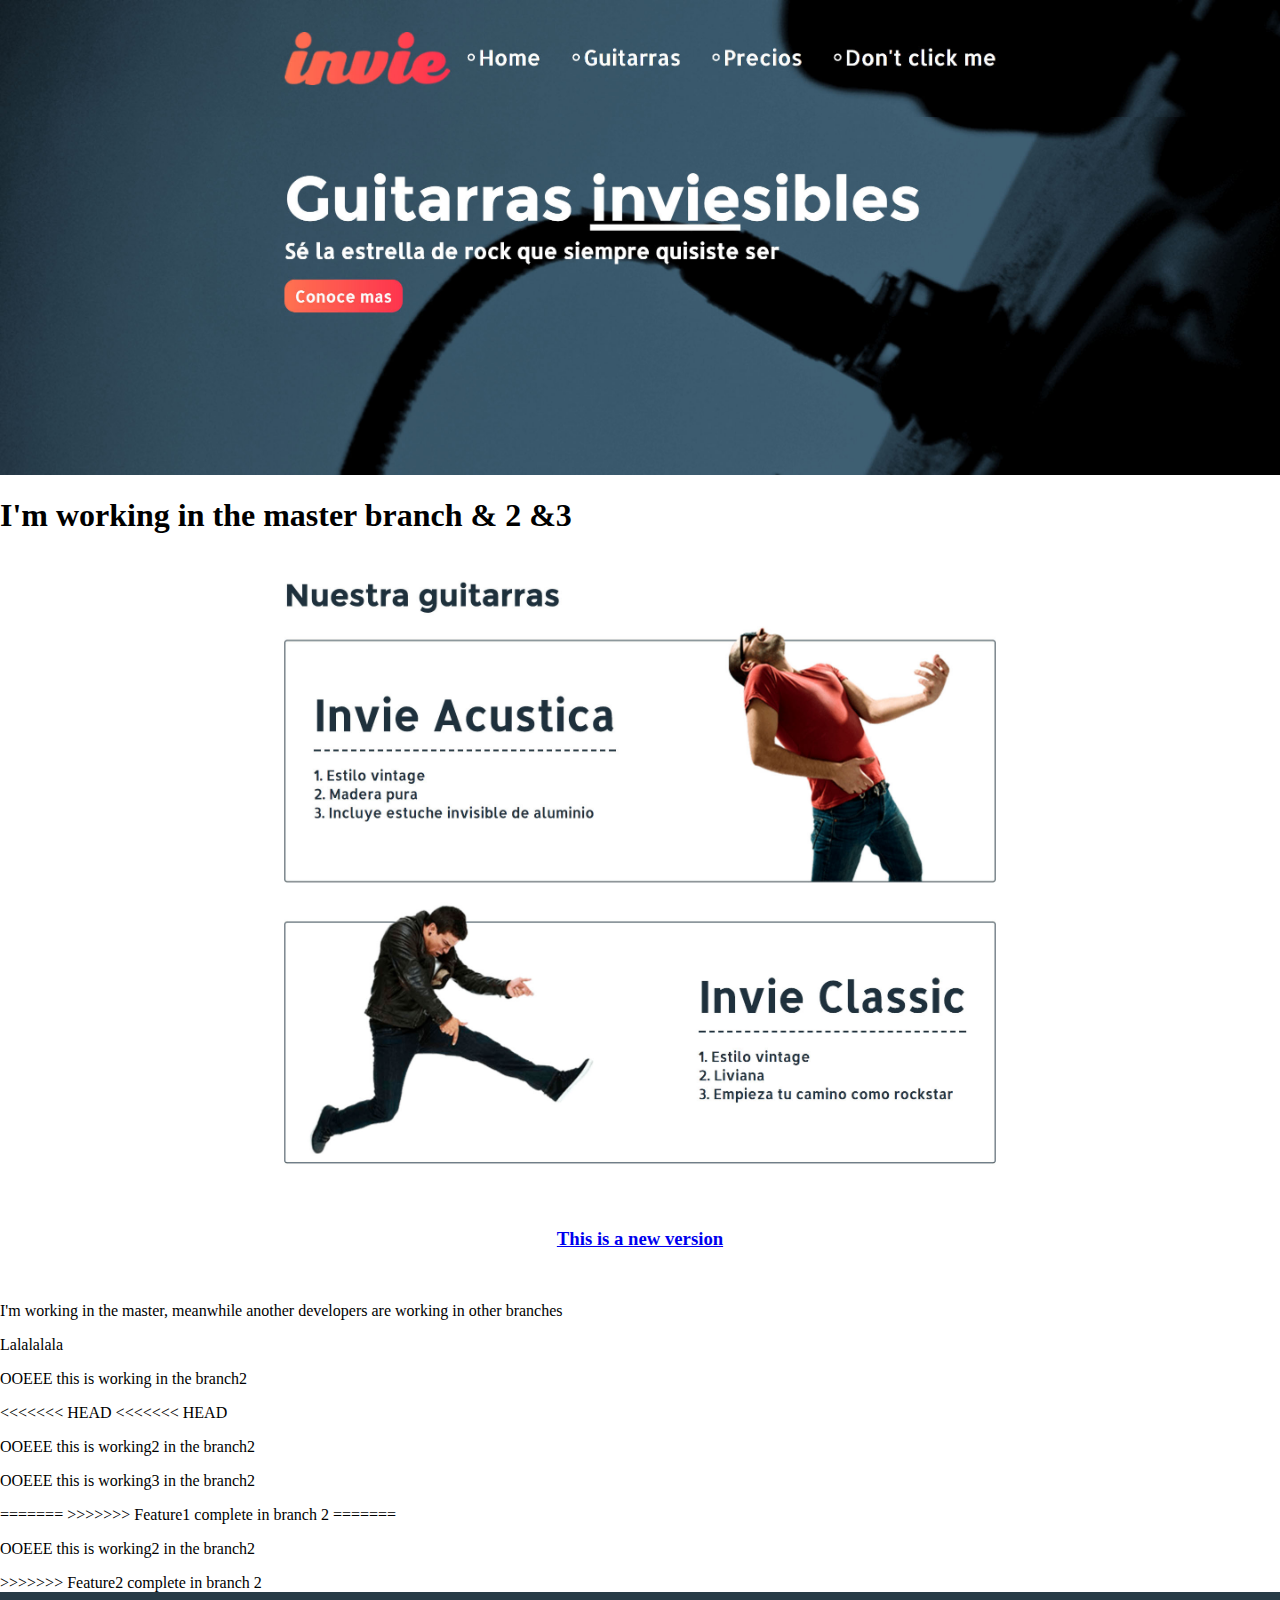
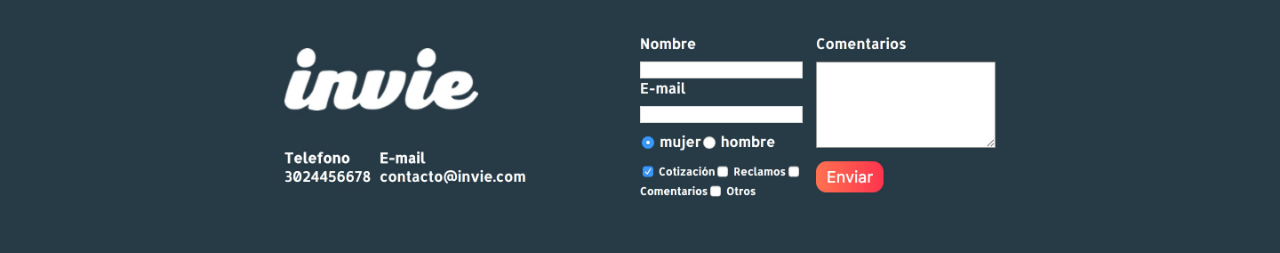
==== index.html @ 912f3657 "Feature2 complete in branch 2" ====
<!DOCTYPE html>
<html lang="en" dir="ltr">

<head>
  <meta charset="utf-8">
  <link rel="stylesheet" href="index.css">
  <title>This is a git test</title>
</head>

<body>
  <img src="invie-responsive.png" id="resp" alt="">
  <img src="header.jpg" alt="">
  <img src="hero.jpg" alt="">
  <h1>I'm working in the master branch & 2 &3</h1>
  <img src="acustica.jpg" alt="">
  <img src="clasica.jpg" alt="">
  <h3 style="text-align:center"><a href="newversion.html">This is a new version</a></h3><br>
  <p>I'm working in the master, meanwhile another developers are working in other branches</p>
  <p>Lalalalala</p>
  <p>OOEEE this is working in the branch2</p>
<<<<<<< HEAD
<<<<<<< HEAD
  <p>OOEEE this is working2 in the branch2</p>
  <p>OOEEE this is working3 in the branch2</p>
=======
>>>>>>> Feature1 complete in branch 2
=======
  <p>OOEEE this is working2 in the branch2</p>
>>>>>>> Feature2 complete in branch 2
  <img src="footer.jpg" alt="">
</body>

</html>
---- index.css ----
body {
  margin: 0;
}
img {
  max-width: 100%;
  vertical-align: top;
}
img#resp {
  display: none; /*Hide the image*/
}
@media screen and (max-width: 768px){
  img#resp {
    display: block; /*Show the image*/
  }
  img {
    display: none;
  }
}
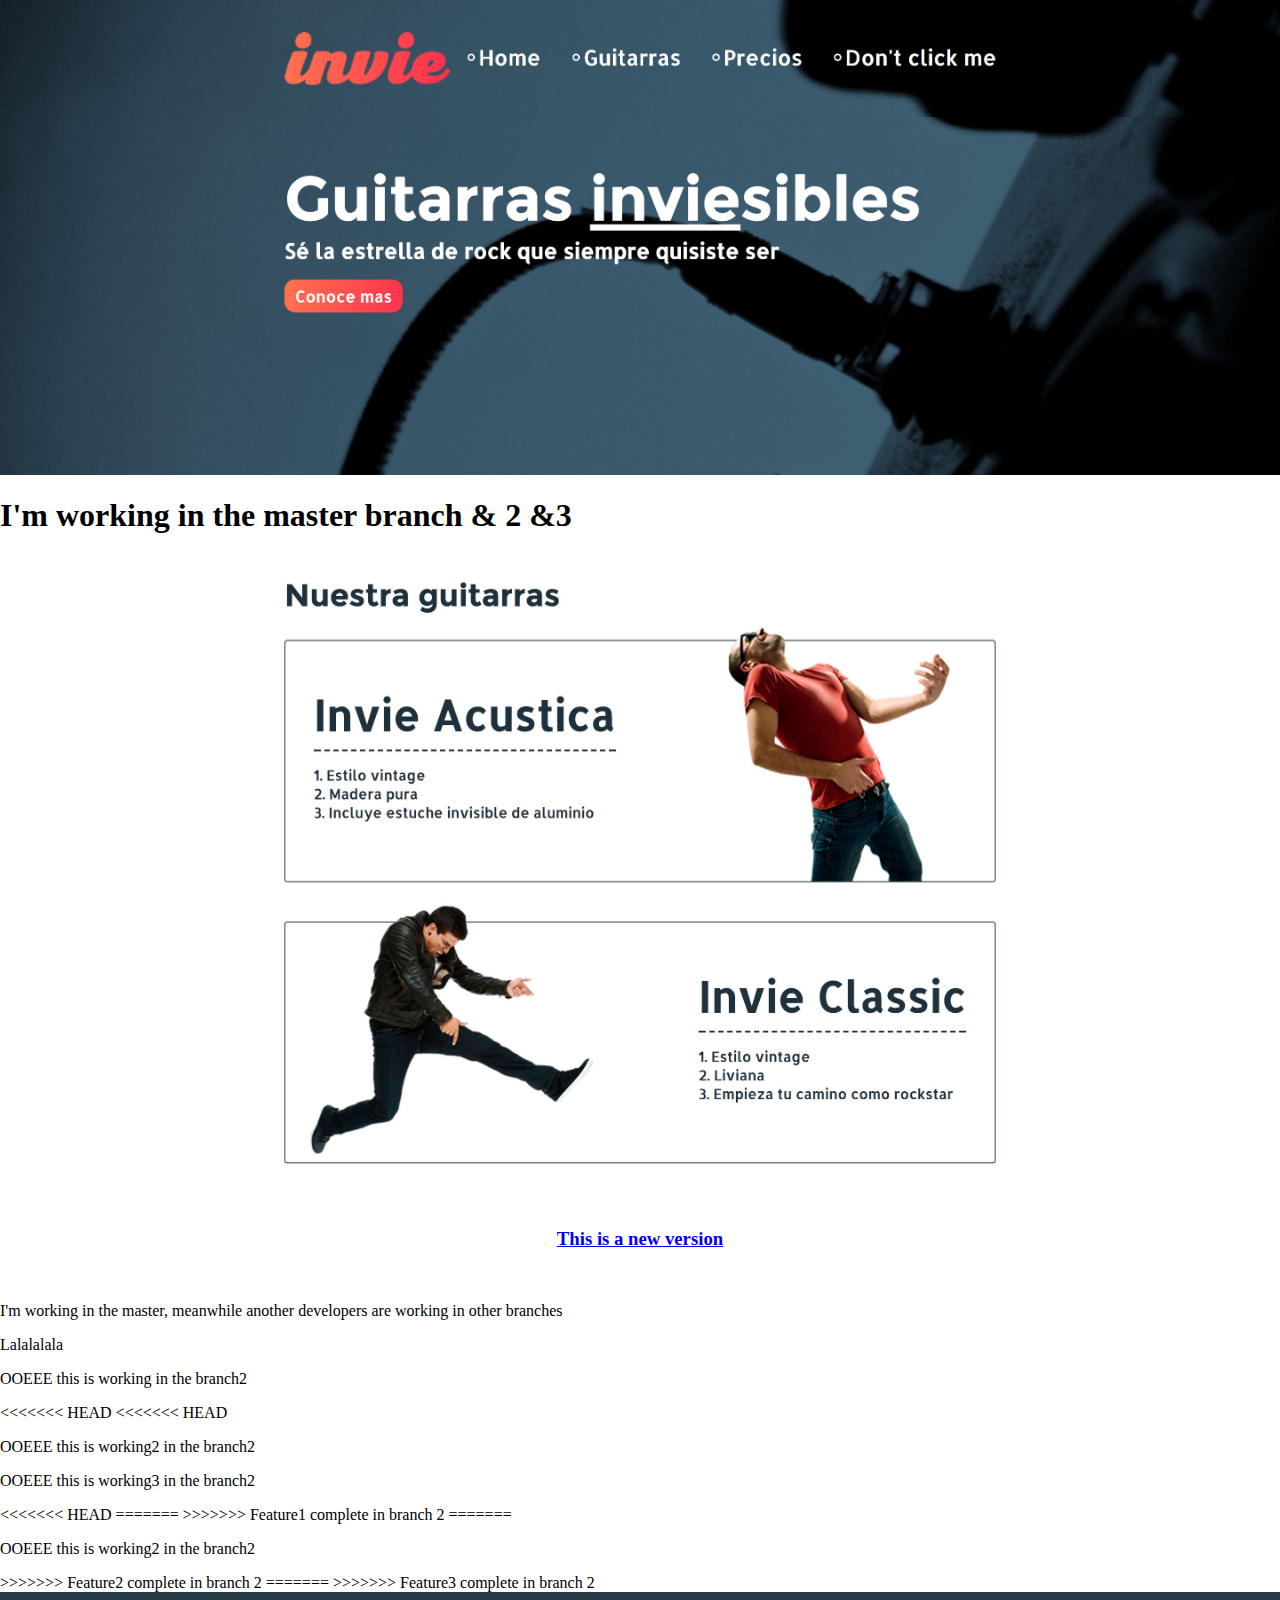
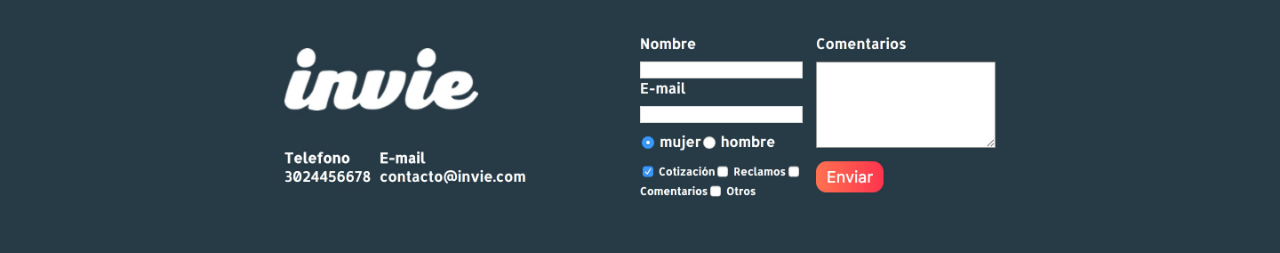
==== commit 42c280e3: "Feature3 complete in branch 2" ====
--- a/index.html
+++ b/index.html
@@ -22,11 +22,14 @@
 <<<<<<< HEAD
   <p>OOEEE this is working2 in the branch2</p>
   <p>OOEEE this is working3 in the branch2</p>
+<<<<<<< HEAD
 =======
 >>>>>>> Feature1 complete in branch 2
 =======
   <p>OOEEE this is working2 in the branch2</p>
 >>>>>>> Feature2 complete in branch 2
+=======
+>>>>>>> Feature3 complete in branch 2
   <img src="footer.jpg" alt="">
 </body>
 
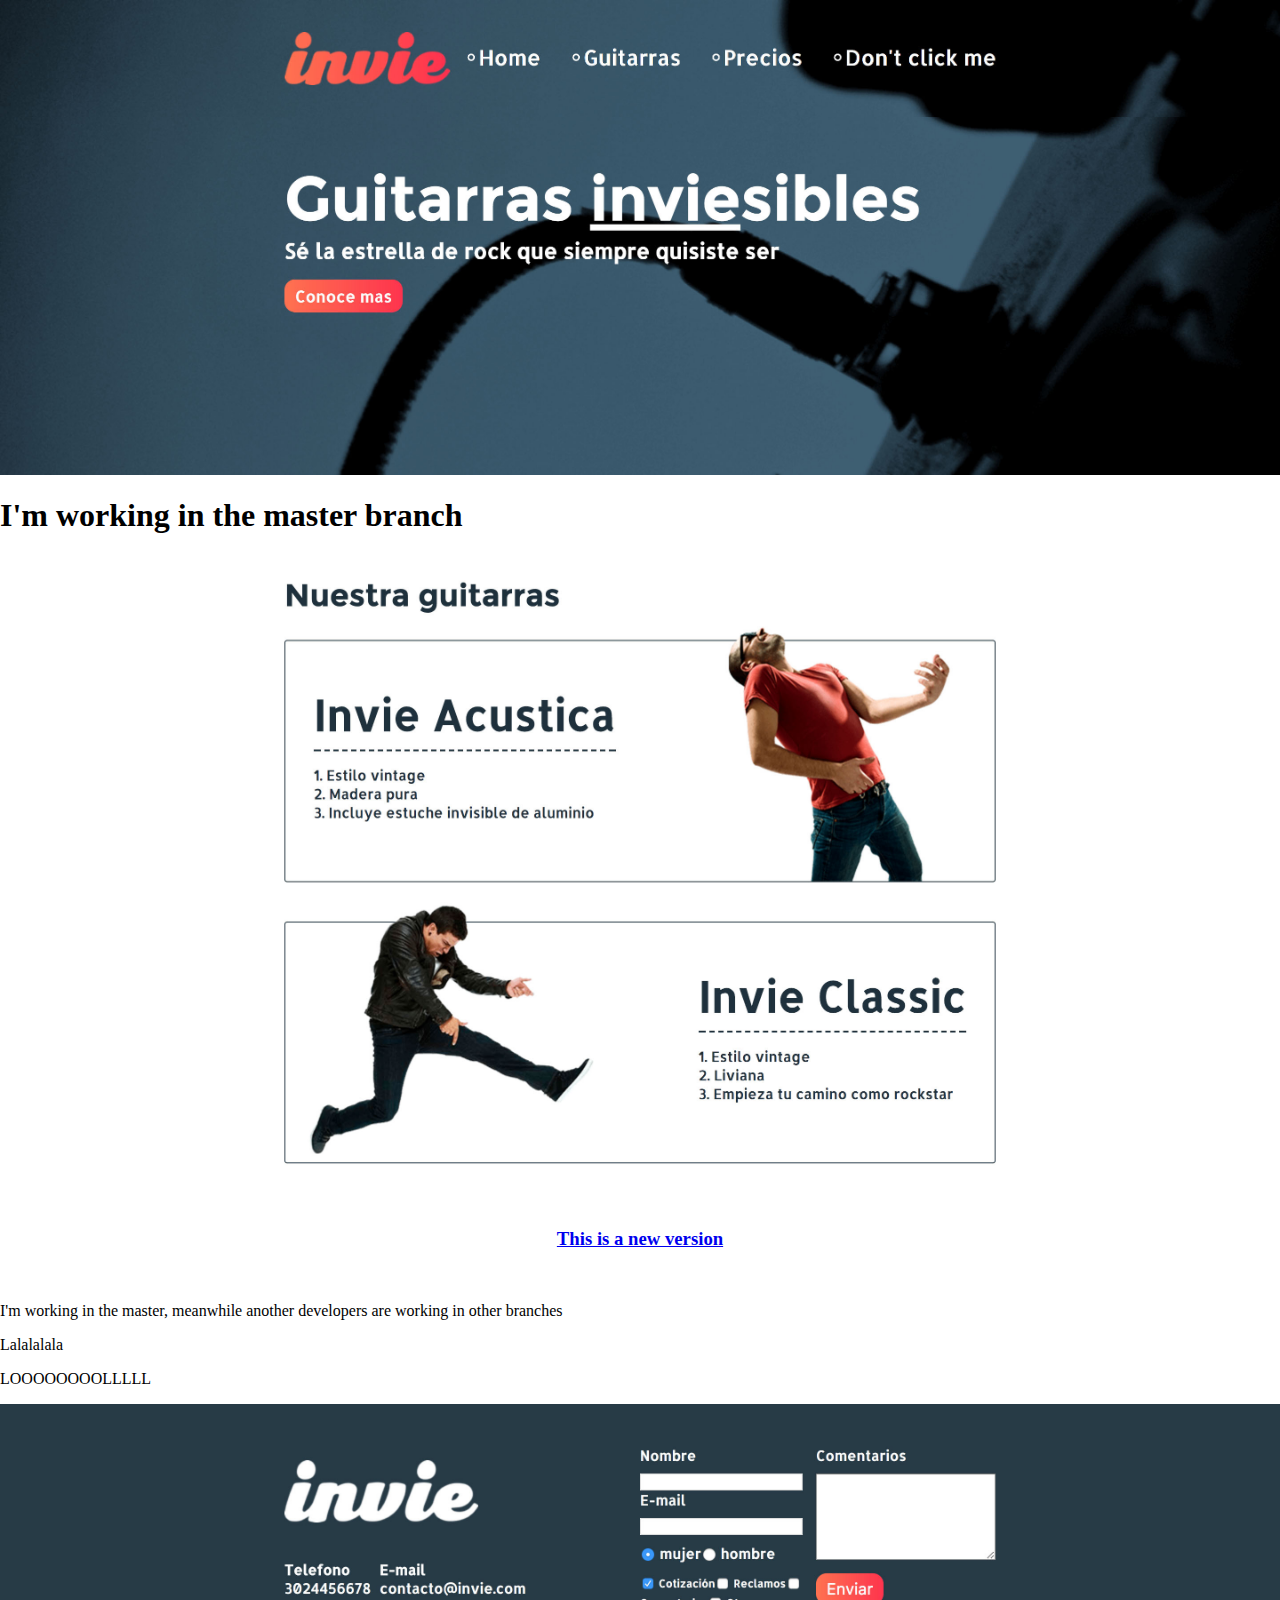
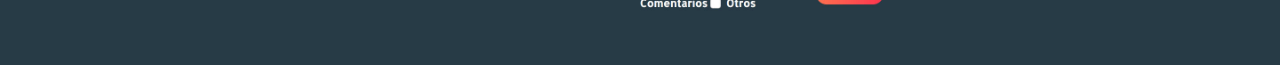
==== commit a549553a: "working in master a lot" ====
--- a/index.html
+++ b/index.html
@@ -11,25 +11,13 @@
   <img src="invie-responsive.png" id="resp" alt="">
   <img src="header.jpg" alt="">
   <img src="hero.jpg" alt="">
-  <h1>I'm working in the master branch & 2 &3</h1>
+  <h1>I'm working in the master branch</h1>
   <img src="acustica.jpg" alt="">
   <img src="clasica.jpg" alt="">
   <h3 style="text-align:center"><a href="newversion.html">This is a new version</a></h3><br>
   <p>I'm working in the master, meanwhile another developers are working in other branches</p>
   <p>Lalalalala</p>
-  <p>OOEEE this is working in the branch2</p>
-<<<<<<< HEAD
-<<<<<<< HEAD
-  <p>OOEEE this is working2 in the branch2</p>
-  <p>OOEEE this is working3 in the branch2</p>
-<<<<<<< HEAD
-=======
->>>>>>> Feature1 complete in branch 2
-=======
-  <p>OOEEE this is working2 in the branch2</p>
->>>>>>> Feature2 complete in branch 2
-=======
->>>>>>> Feature3 complete in branch 2
+  <p>LOOOOOOOOLLLLL</p>
   <img src="footer.jpg" alt="">
 </body>
 
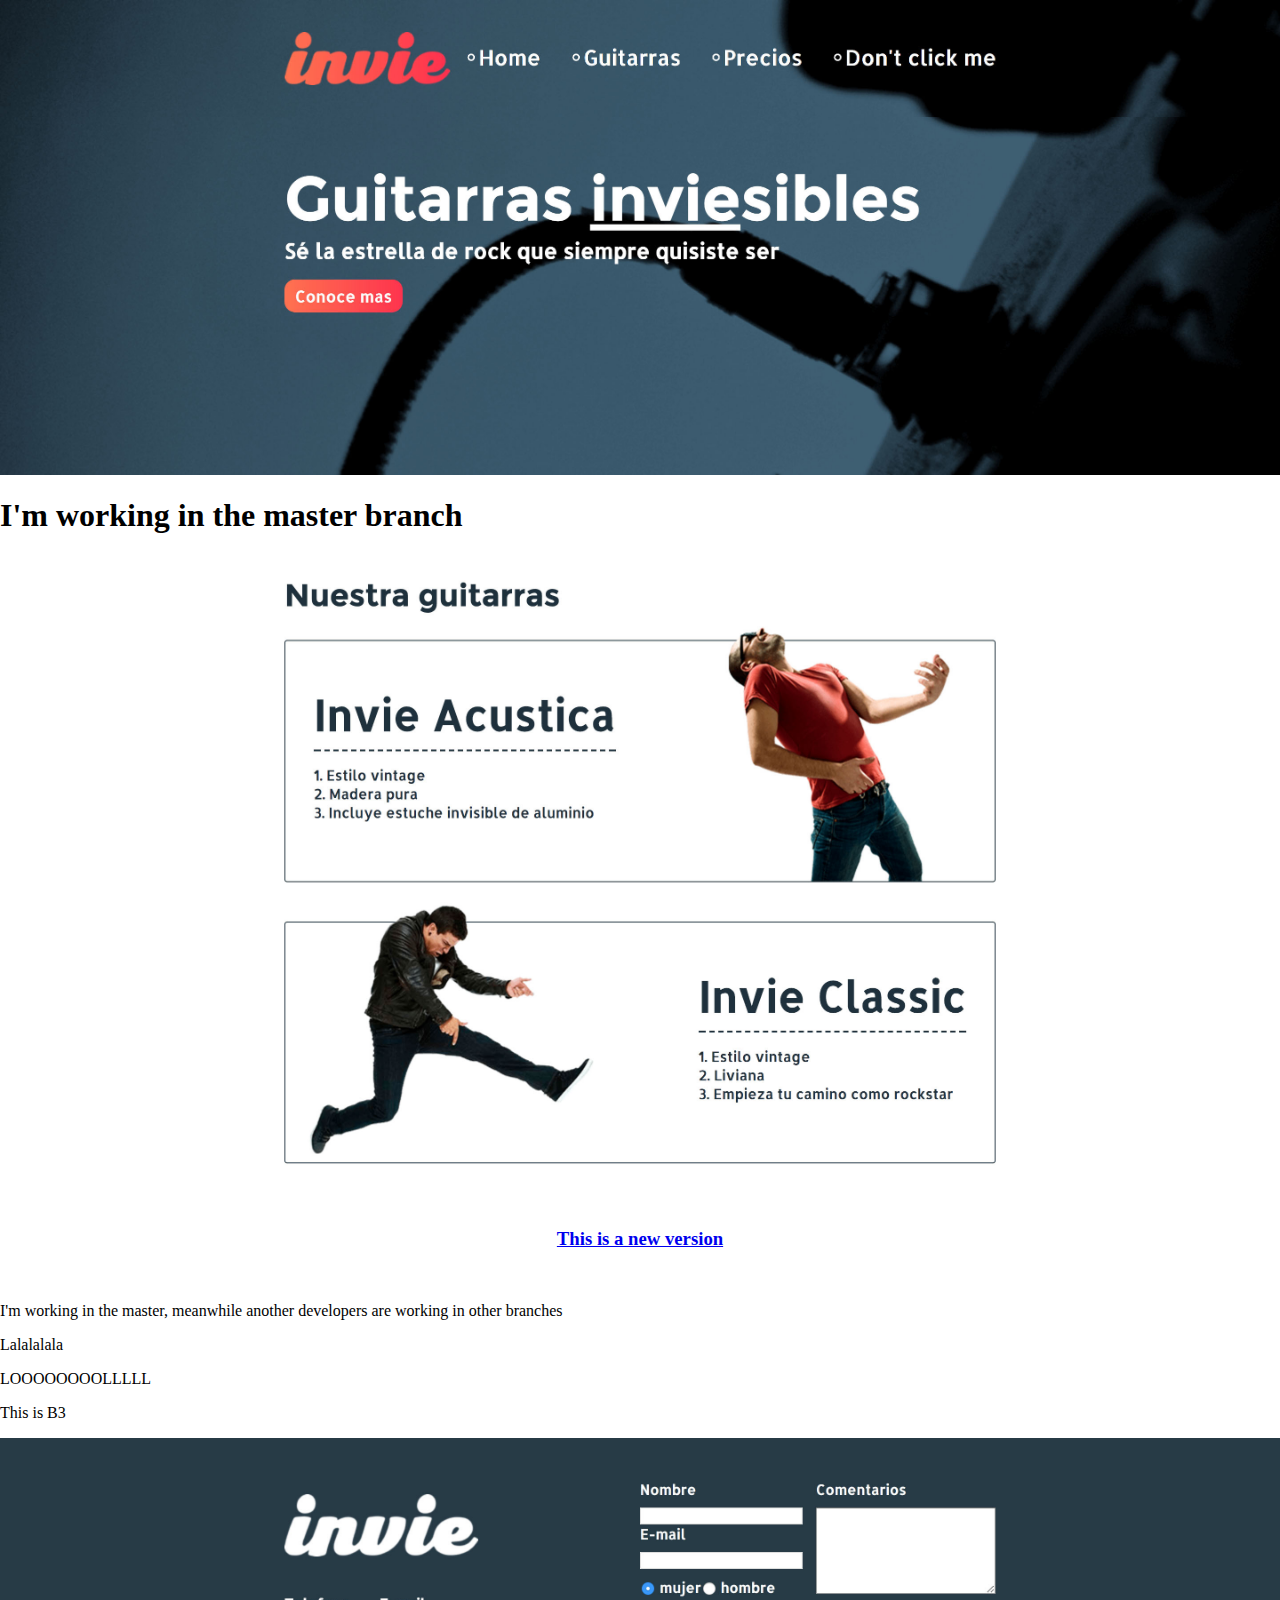
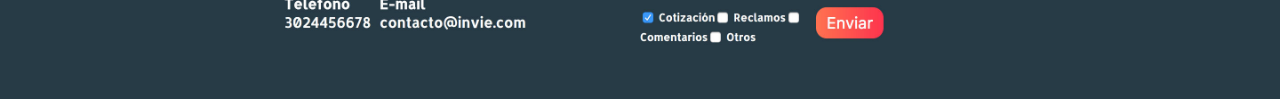
==== commit f9524f9f: "working in branch3 a lot" ====
--- a/index.html
+++ b/index.html
@@ -18,6 +18,7 @@
   <p>I'm working in the master, meanwhile another developers are working in other branches</p>
   <p>Lalalalala</p>
   <p>LOOOOOOOOLLLLL</p>
+  <p>This is B3</p>
   <img src="footer.jpg" alt="">
 </body>
 
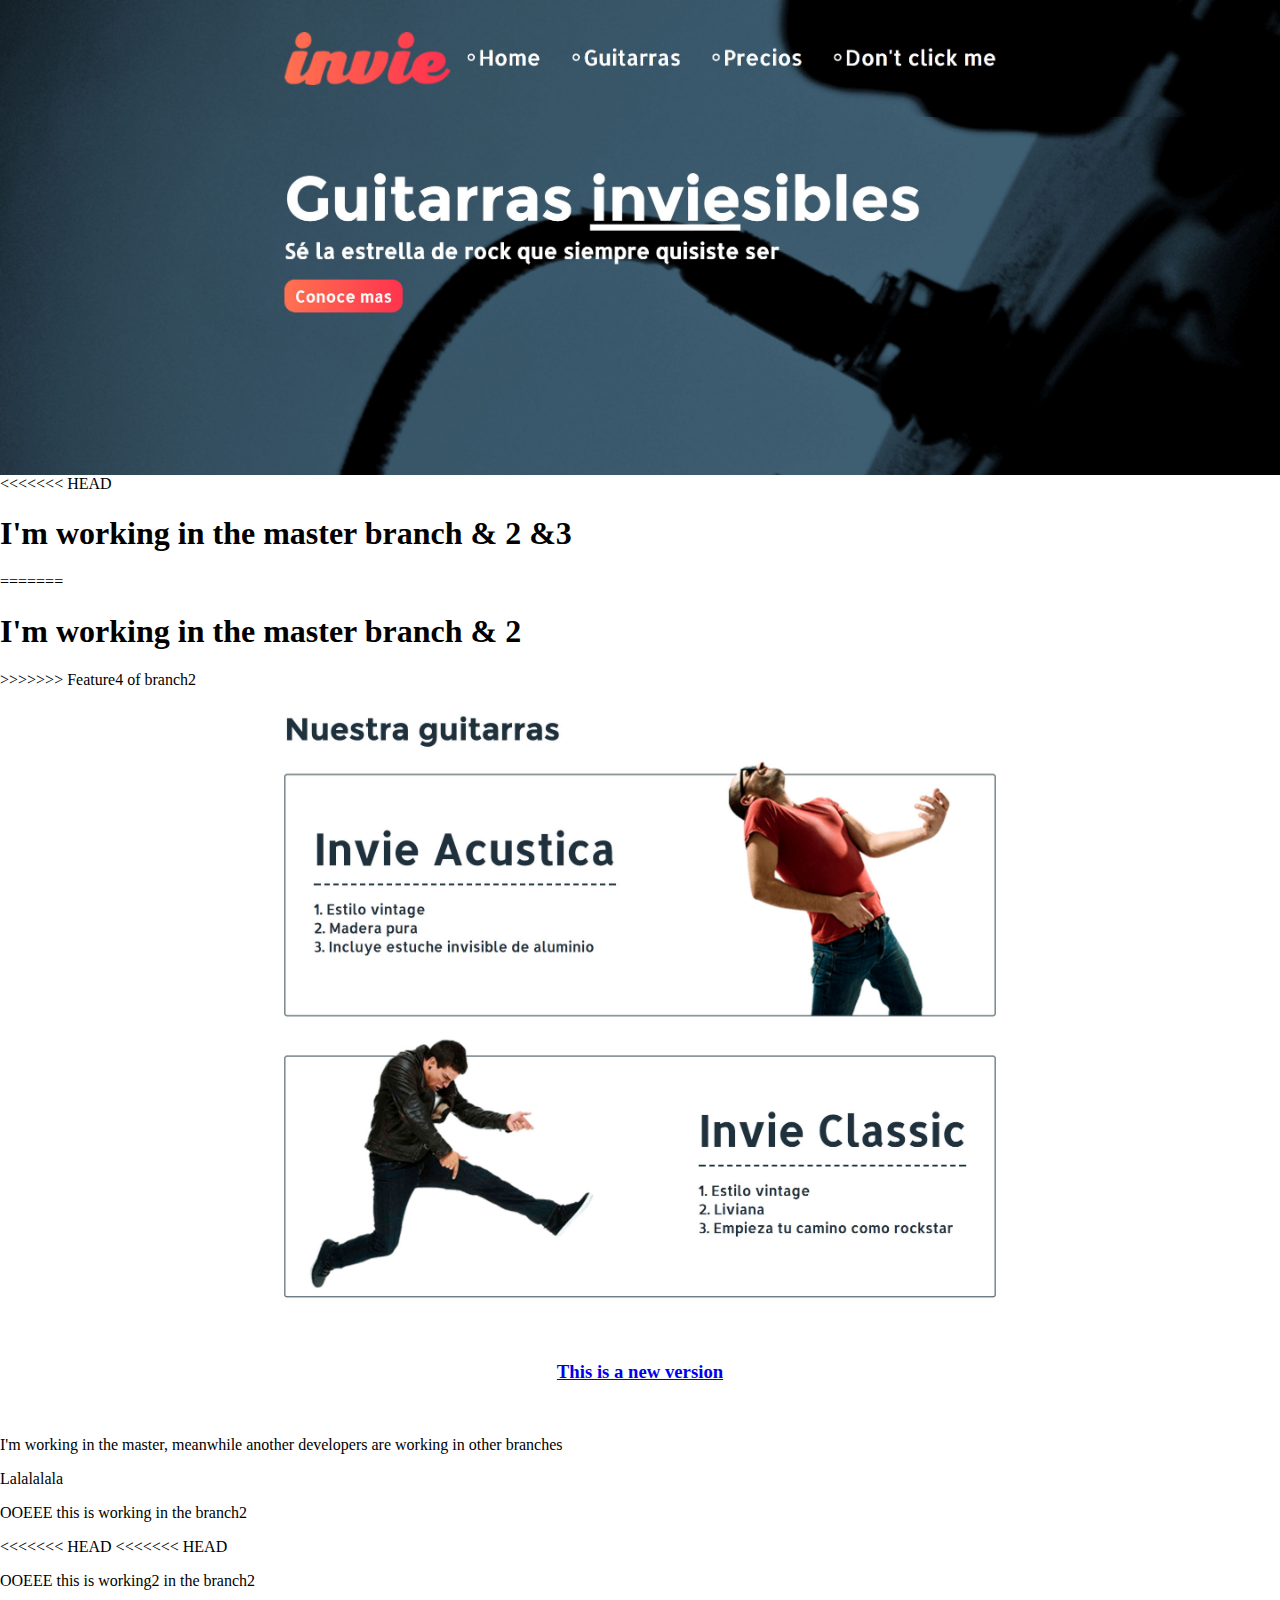
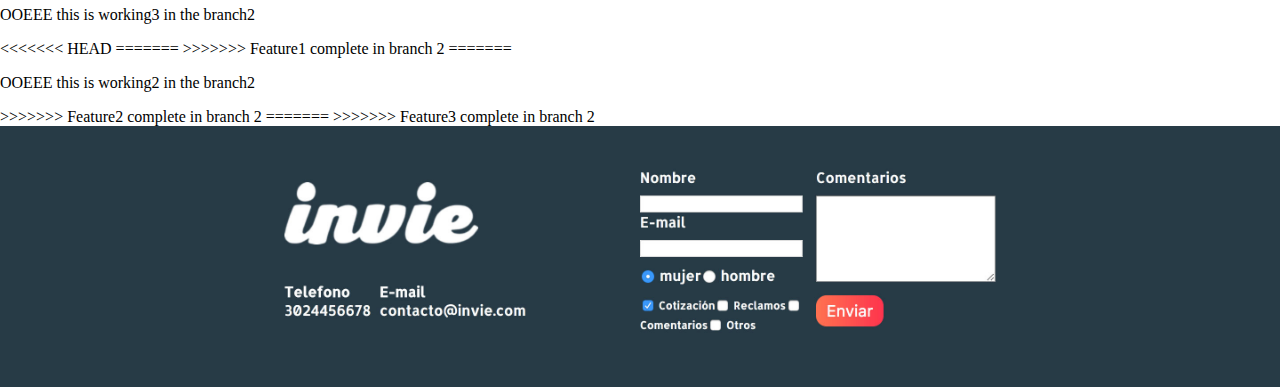
==== commit 8d2f2e6a: "Feature4 of branch2" ====
--- a/index.html
+++ b/index.html
@@ -11,14 +11,29 @@
   <img src="invie-responsive.png" id="resp" alt="">
   <img src="header.jpg" alt="">
   <img src="hero.jpg" alt="">
-  <h1>I'm working in the master branch</h1>
+<<<<<<< HEAD
+  <h1>I'm working in the master branch & 2 &3</h1>
+=======
+  <h1>I'm working in the master branch & 2</h1>
+>>>>>>> Feature4 of branch2
   <img src="acustica.jpg" alt="">
   <img src="clasica.jpg" alt="">
   <h3 style="text-align:center"><a href="newversion.html">This is a new version</a></h3><br>
   <p>I'm working in the master, meanwhile another developers are working in other branches</p>
   <p>Lalalalala</p>
-  <p>LOOOOOOOOLLLLL</p>
-  <p>This is B3</p>
+  <p>OOEEE this is working in the branch2</p>
+<<<<<<< HEAD
+<<<<<<< HEAD
+  <p>OOEEE this is working2 in the branch2</p>
+  <p>OOEEE this is working3 in the branch2</p>
+<<<<<<< HEAD
+=======
+>>>>>>> Feature1 complete in branch 2
+=======
+  <p>OOEEE this is working2 in the branch2</p>
+>>>>>>> Feature2 complete in branch 2
+=======
+>>>>>>> Feature3 complete in branch 2
   <img src="footer.jpg" alt="">
 </body>
 
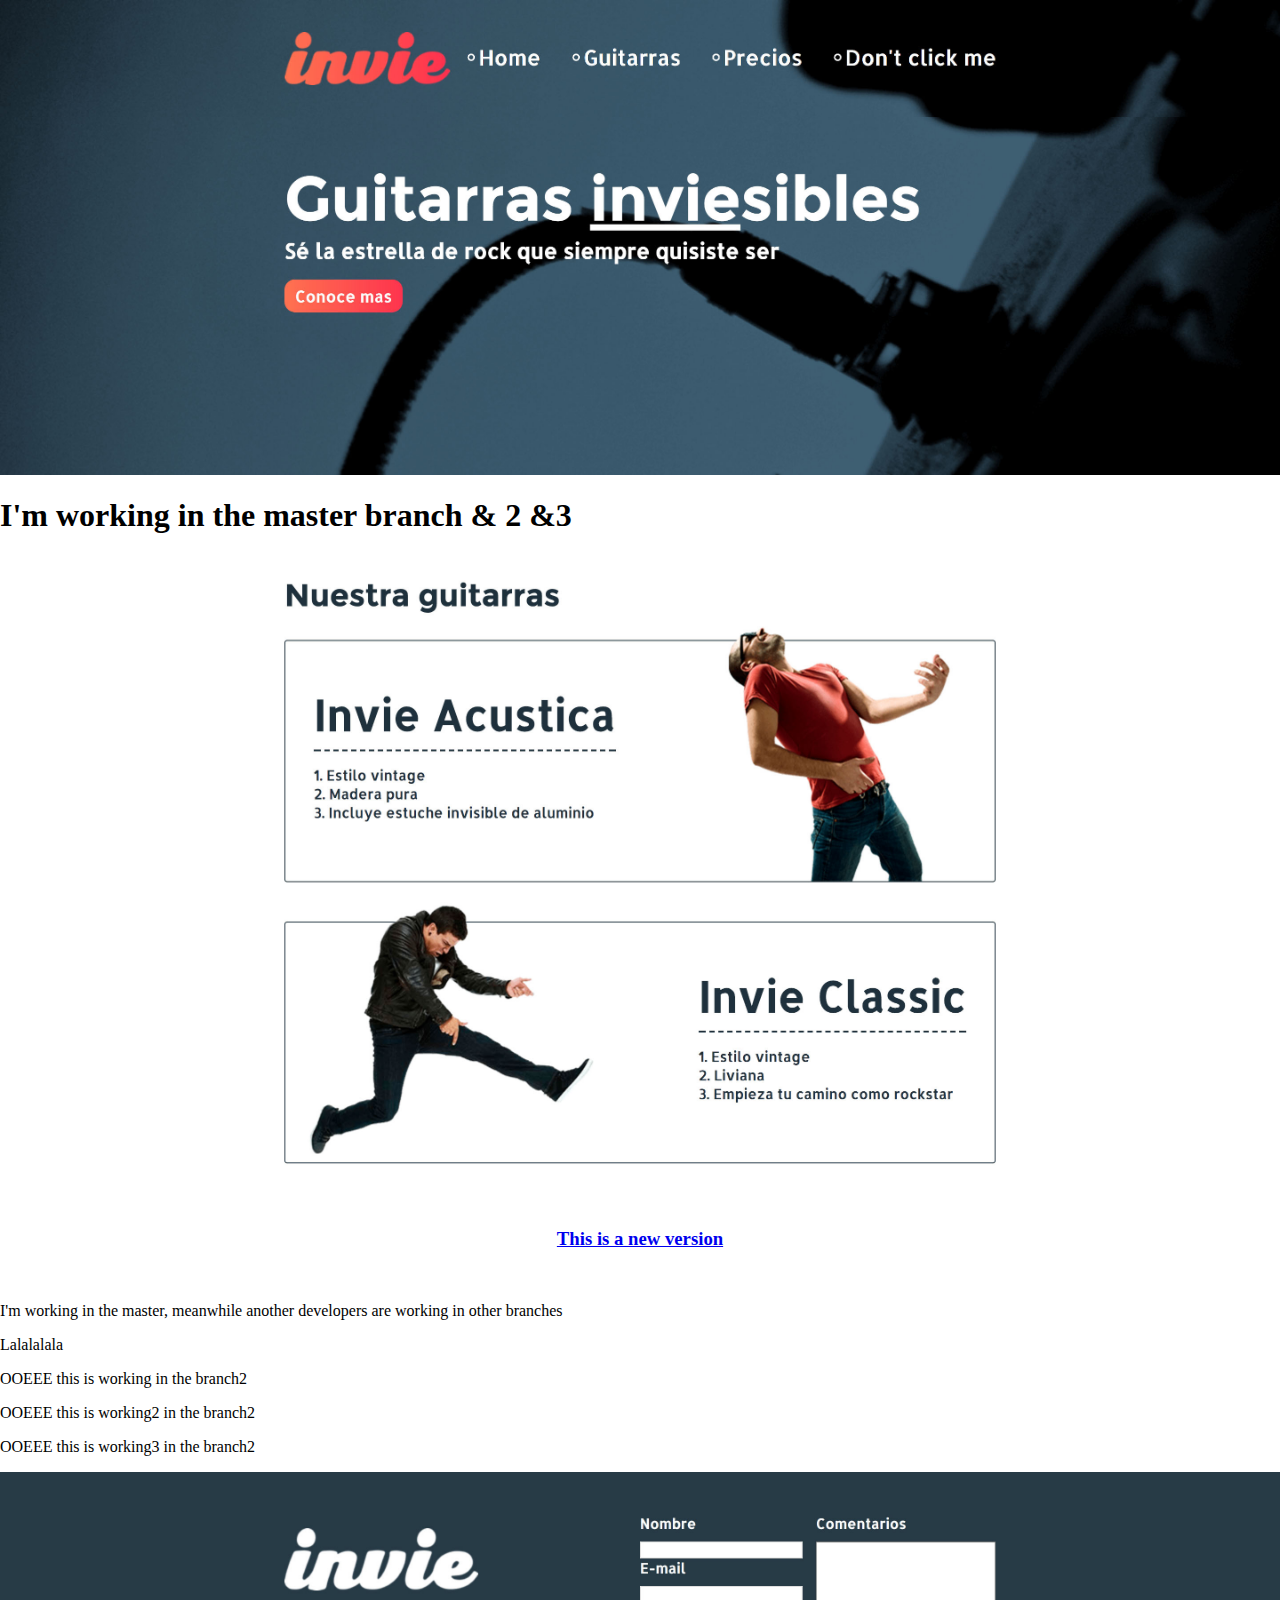
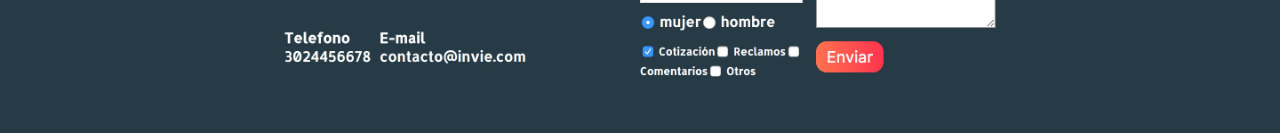
==== commit 37357662: "working in branch3 a lot2" ====
--- a/index.html
+++ b/index.html
@@ -11,29 +11,15 @@
   <img src="invie-responsive.png" id="resp" alt="">
   <img src="header.jpg" alt="">
   <img src="hero.jpg" alt="">
-<<<<<<< HEAD
   <h1>I'm working in the master branch & 2 &3</h1>
-=======
-  <h1>I'm working in the master branch & 2</h1>
->>>>>>> Feature4 of branch2
   <img src="acustica.jpg" alt="">
   <img src="clasica.jpg" alt="">
   <h3 style="text-align:center"><a href="newversion.html">This is a new version</a></h3><br>
   <p>I'm working in the master, meanwhile another developers are working in other branches</p>
   <p>Lalalalala</p>
   <p>OOEEE this is working in the branch2</p>
-<<<<<<< HEAD
-<<<<<<< HEAD
   <p>OOEEE this is working2 in the branch2</p>
   <p>OOEEE this is working3 in the branch2</p>
-<<<<<<< HEAD
-=======
->>>>>>> Feature1 complete in branch 2
-=======
-  <p>OOEEE this is working2 in the branch2</p>
->>>>>>> Feature2 complete in branch 2
-=======
->>>>>>> Feature3 complete in branch 2
   <img src="footer.jpg" alt="">
 </body>
 
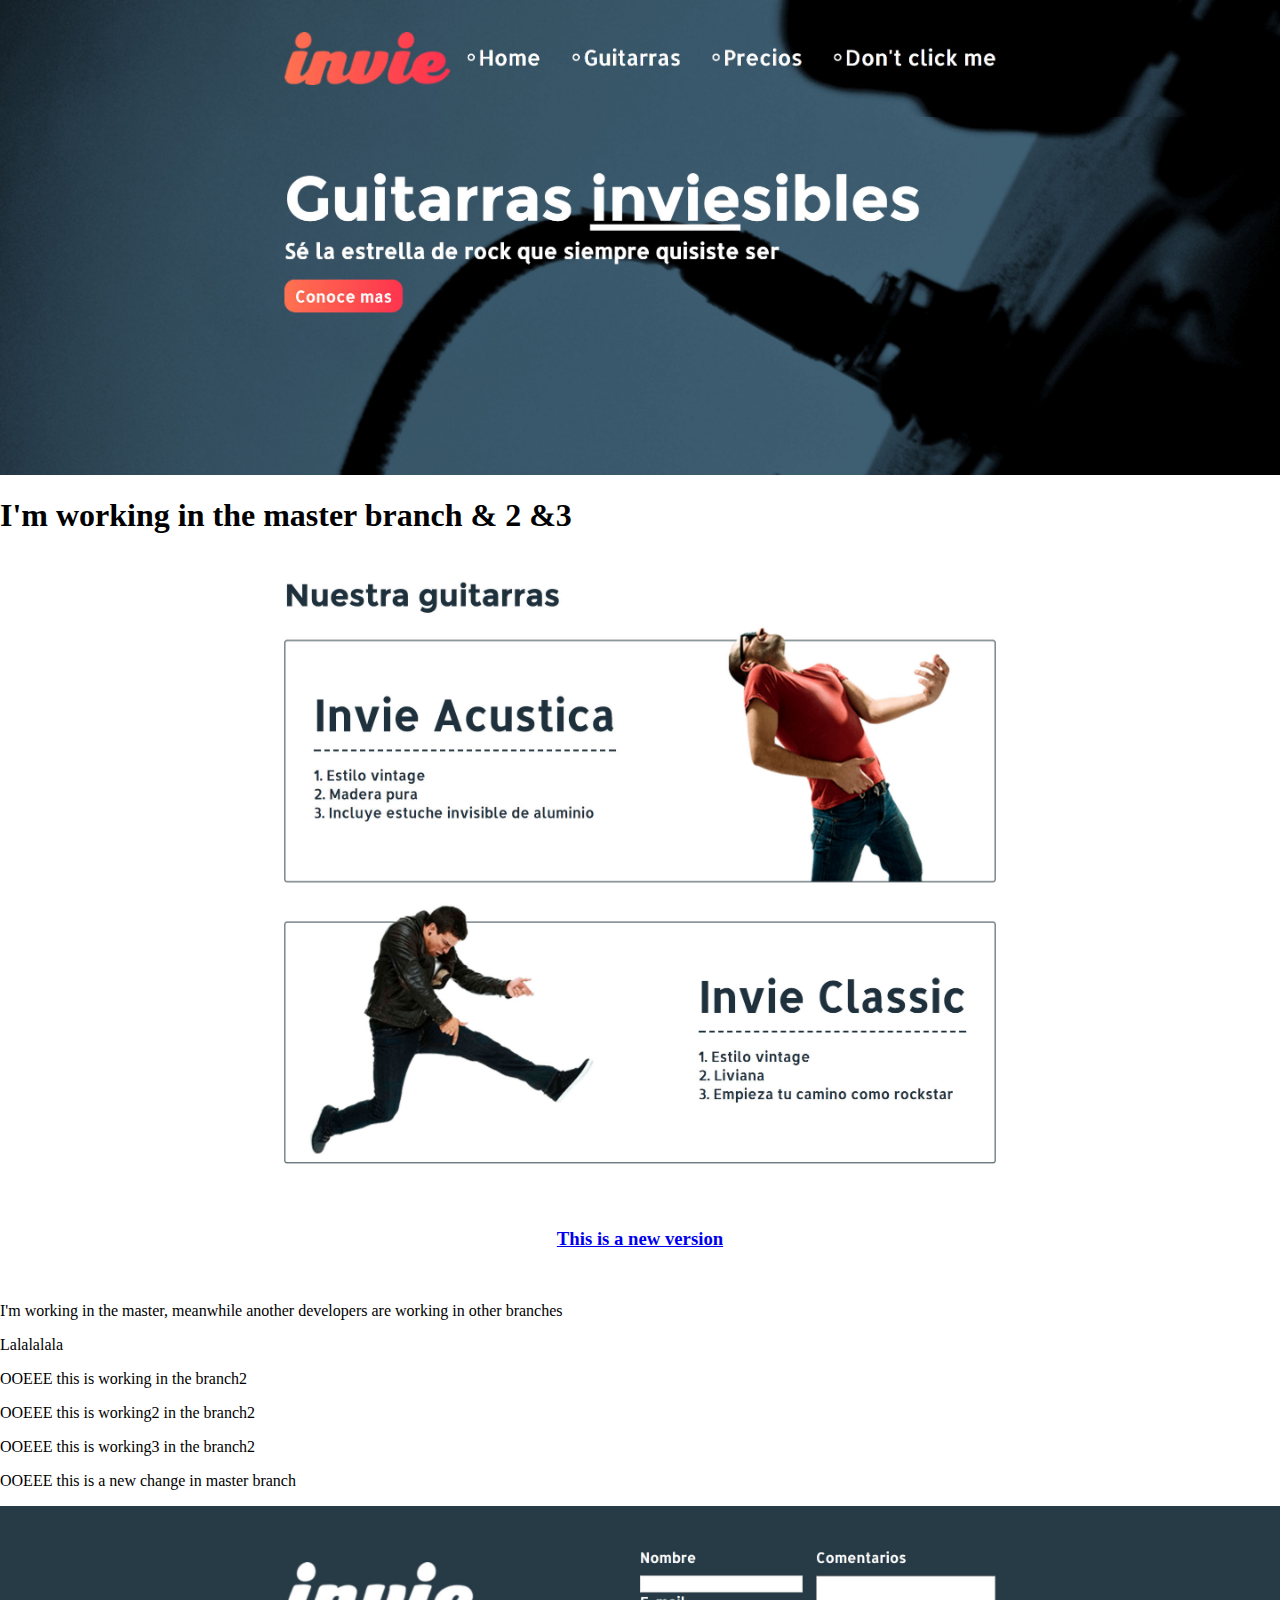
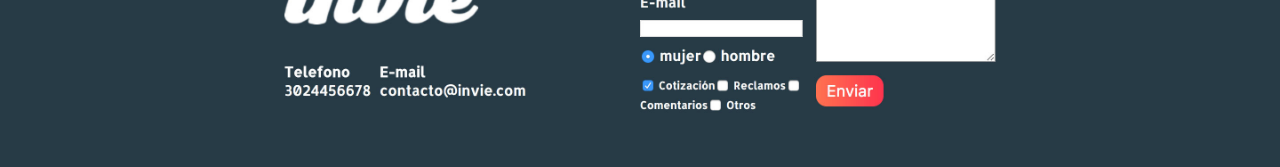
==== commit 6cbb5fbb: "new changes in master branch" ====
--- a/index.html
+++ b/index.html
@@ -20,6 +20,7 @@
   <p>OOEEE this is working in the branch2</p>
   <p>OOEEE this is working2 in the branch2</p>
   <p>OOEEE this is working3 in the branch2</p>
+  <p>OOEEE this is a new change in master branch</p>
   <img src="footer.jpg" alt="">
 </body>
 
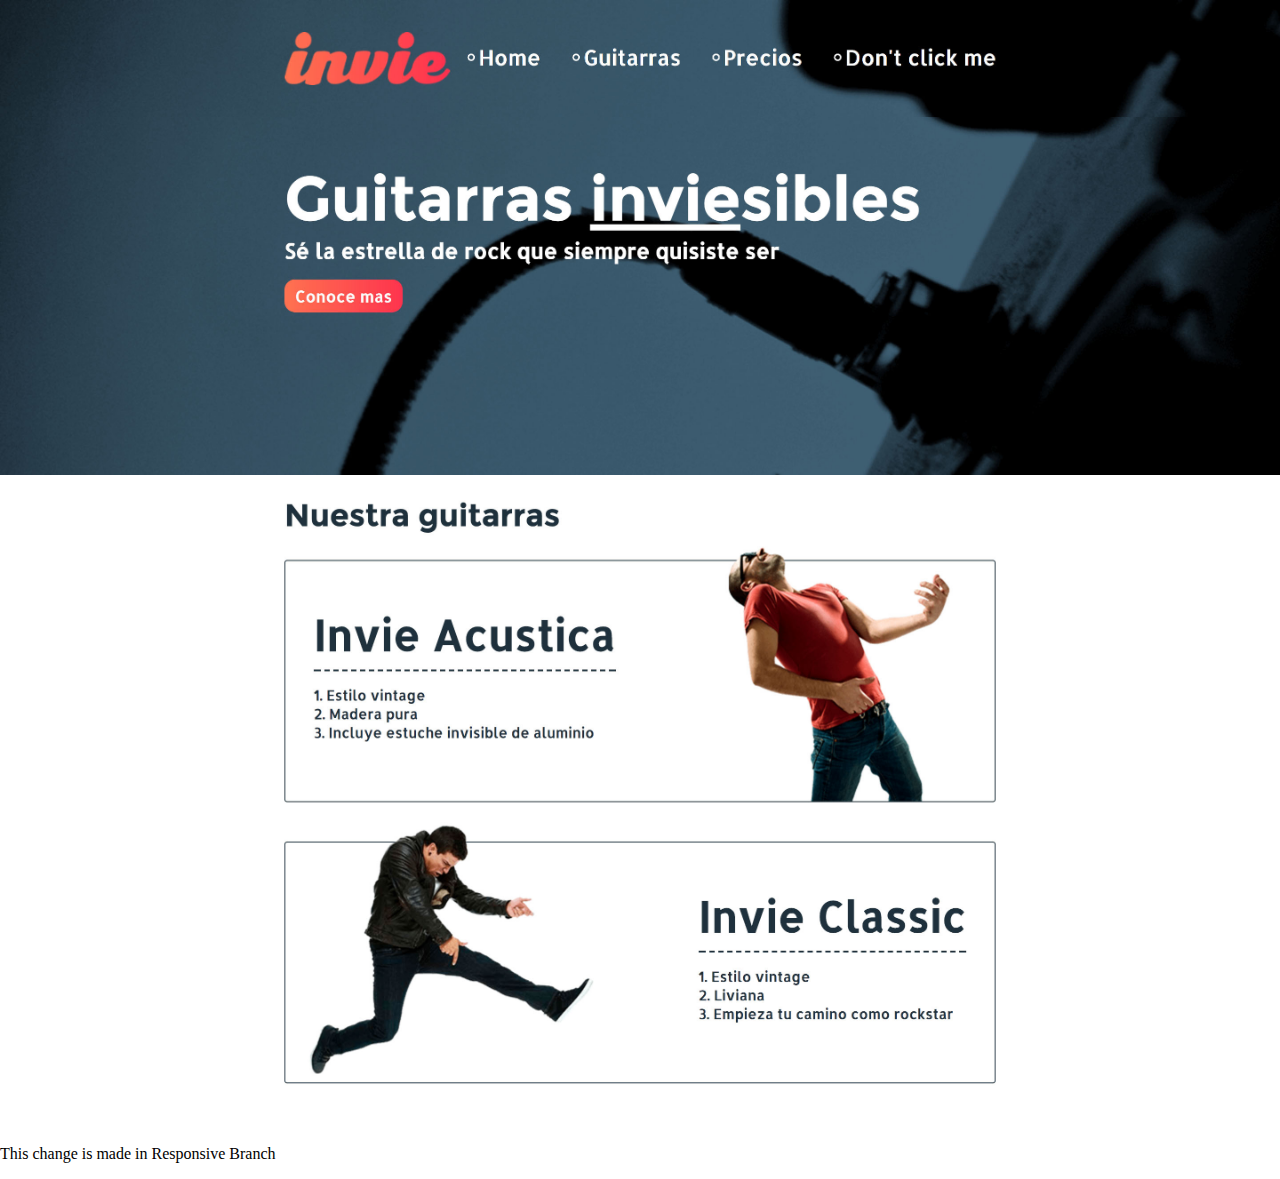
==== commit 344515d2: "new changes in responsive branch" ====
--- a/index.html
+++ b/index.html
@@ -3,25 +3,36 @@
 
 <head>
   <meta charset="utf-8">
-  <link rel="stylesheet" href="index.css">
   <title>This is a git test</title>
+  <style media="screen">
+    body {
+      margin: 0;
+    }
+    img {
+      max-width: 100%;
+      vertical-align: top;
+    }
+    img#resp {
+      display: none; /*Hide the image*/
+    }
+    @media screen and (max-width: 768px){
+      img#resp {
+        display: block; /*Show the image*/
+      }
+      img {
+        display: none;
+      }
+    }
+  </style>
 </head>
 
 <body>
   <img src="invie-responsive.png" id="resp" alt="">
   <img src="header.jpg" alt="">
   <img src="hero.jpg" alt="">
-  <h1>I'm working in the master branch & 2 &3</h1>
   <img src="acustica.jpg" alt="">
   <img src="clasica.jpg" alt="">
-  <h3 style="text-align:center"><a href="newversion.html">This is a new version</a></h3><br>
-  <p>I'm working in the master, meanwhile another developers are working in other branches</p>
-  <p>Lalalalala</p>
-  <p>OOEEE this is working in the branch2</p>
-  <p>OOEEE this is working2 in the branch2</p>
-  <p>OOEEE this is working3 in the branch2</p>
-  <p>OOEEE this is a new change in master branch</p>
-  <img src="footer.jpg" alt="">
+  <p>This change is made in Responsive Branch</p>
 </body>
 
 </html>
